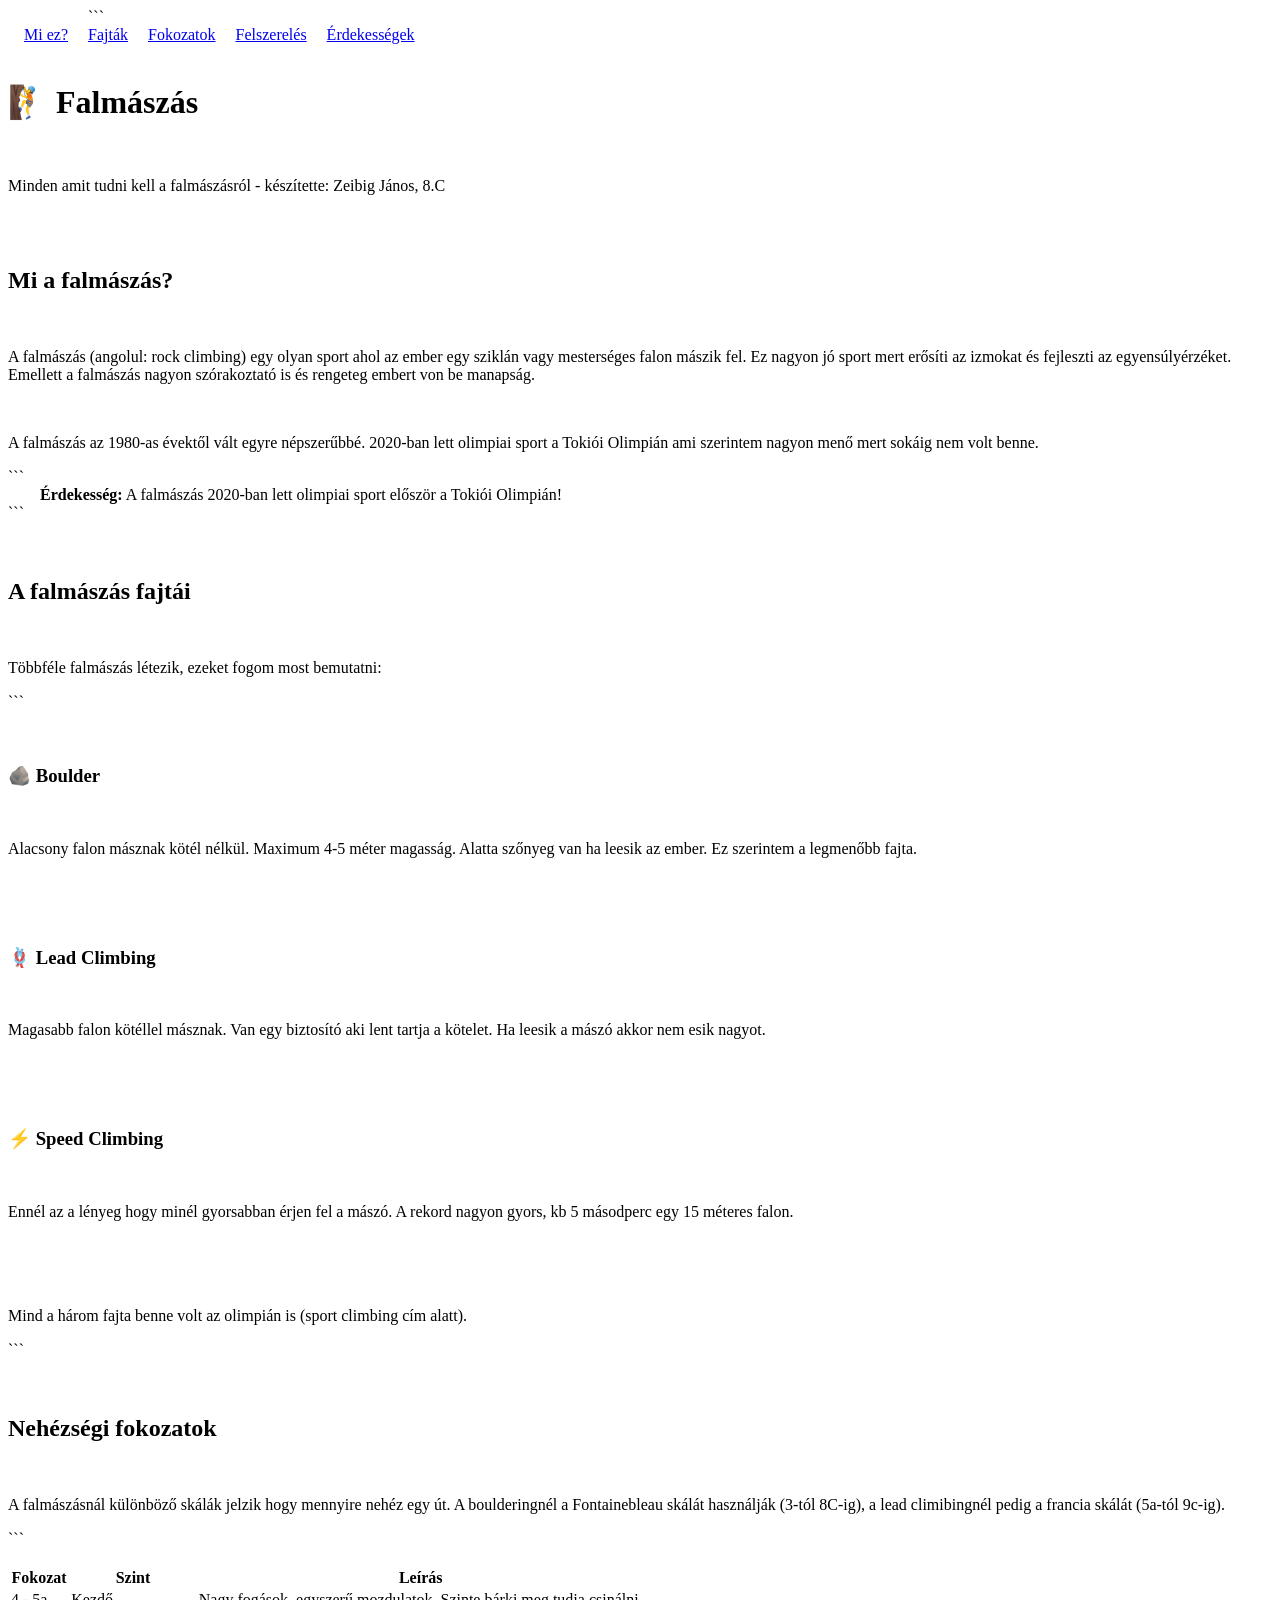
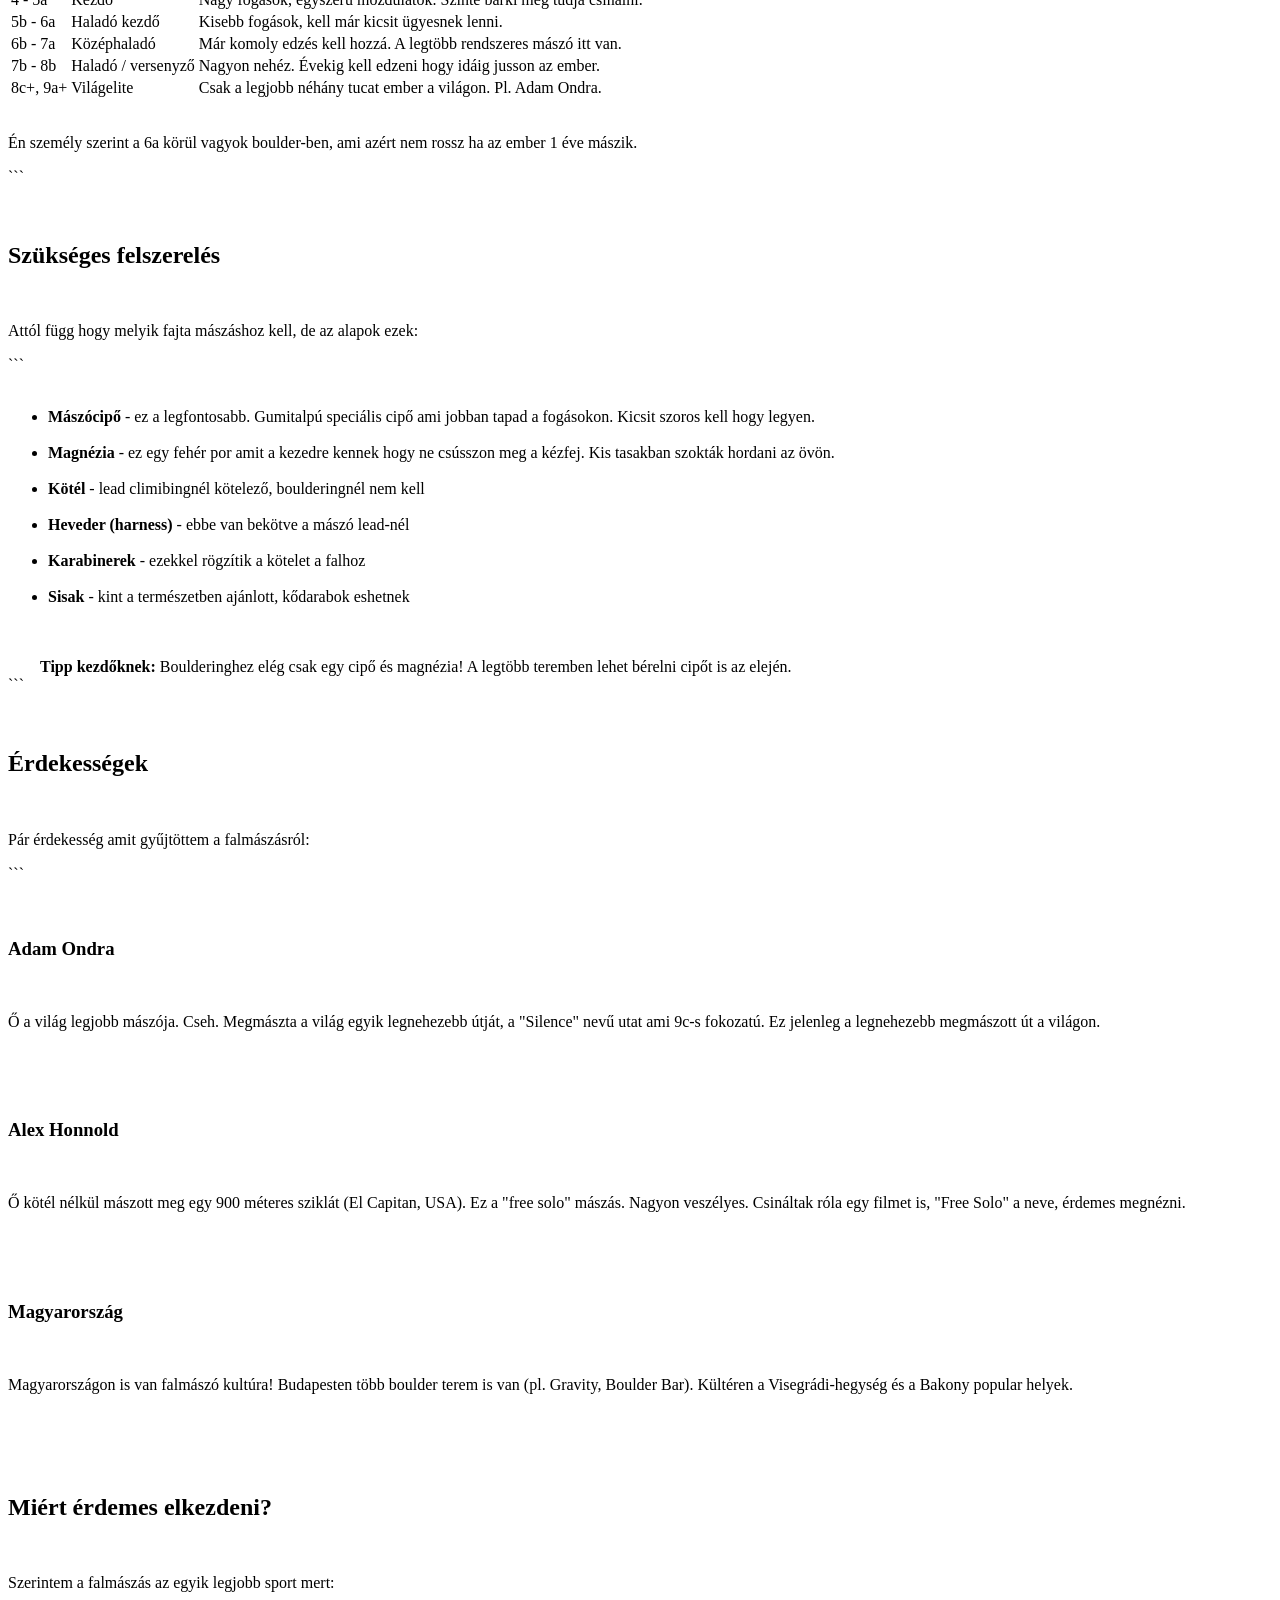
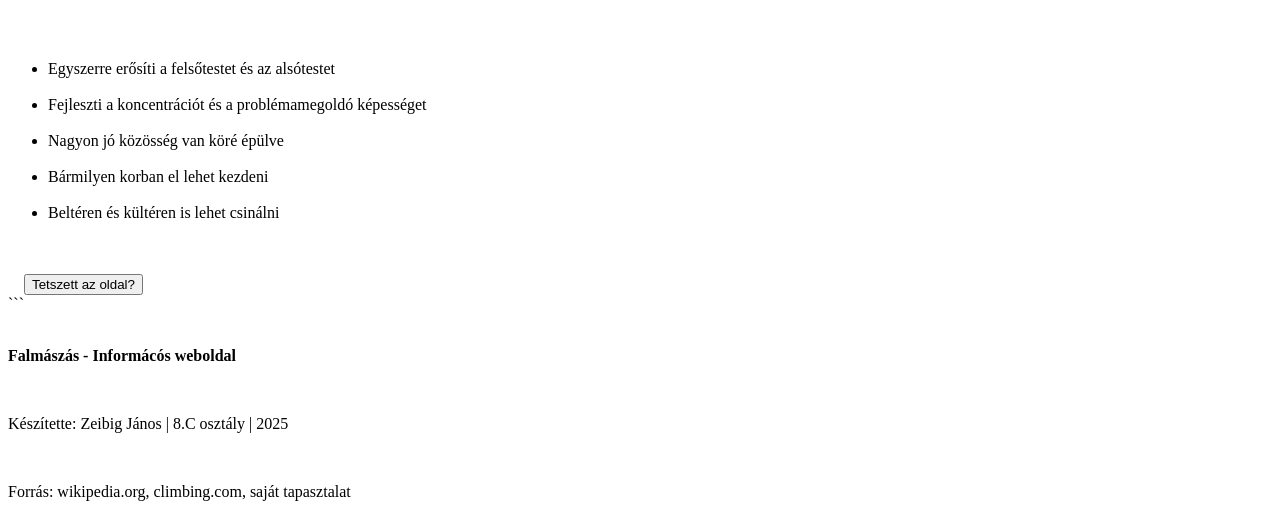
==== fooldal.html @ ab5c80c1 "Create initial HTML structure for climbing website" ====
<!DOCTYPE html>

<html lang="hu">
<head>
    <meta charset="UTF-8">
    <meta name="viewport" content="width=device-width, initial-scale=1.0">
    <title>Falmászás - az én weboldalam</title>
    <style>
        body {
            font-family: Arial, sans-serif;
            margin: 0;
            padding: 0;
            background-color: #f0f0f0;
        }

```
    /* navigáció */
    nav {
        background-color: #2980b9;
        padding: 10px;
    }

    nav a {
        color: white;
        text-decoration: none;
        margin-right: 20px;
        font-size: 16px;
    }

    nav a:hover {
        text-decoration: underline;
    }

    /* fejléc */
    .header {
        background-color: #1a5276;
        color: white;
        text-align: center;
        padding: 60px 20px;
    }

    .header h1 {
        font-size: 48px;
        margin-bottom: 10px;
    }

    .header p {
        font-size: 18px;
        color: #aed6f1;
    }

    /* tartalom */
    .container {
        max-width: 900px;
        margin: 0 auto;
        padding: 20px;
    }

    h2 {
        color: #1a5276;
        border-bottom: 2px solid #2980b9;
        padding-bottom: 5px;
    }

    p {
        line-height: 1.6;
        color: #333;
    }

    /* kártyák */
    .cards {
        display: flex;
        gap: 15px;
        flex-wrap: wrap;
        margin: 20px 0;
    }

    .card {
        background: white;
        border: 1px solid #ccc;
        border-radius: 8px;
        padding: 20px;
        flex: 1;
        min-width: 200px;
        box-shadow: 2px 2px 5px rgba(0,0,0,0.1);
    }

    .card h3 {
        color: #2980b9;
        margin-top: 0;
    }

    /* táblázat */
    table {
        width: 100%;
        border-collapse: collapse;
        margin: 20px 0;
        background: white;
    }

    table th {
        background-color: #2980b9;
        color: white;
        padding: 10px;
        text-align: left;
    }

    table td {
        padding: 10px;
        border: 1px solid #ddd;
    }

    table tr:nth-child(even) {
        background-color: #f9f9f9;
    }

    /* lista */
    ul {
        line-height: 2;
        color: #333;
    }

    /* szekciók felváltva */
    .section-white {
        background: white;
        padding: 30px 0;
    }

    .section-gray {
        background: #ecf0f1;
        padding: 30px 0;
    }

    /* footer */
    footer {
        background-color: #1a5276;
        color: white;
        text-align: center;
        padding: 20px;
        margin-top: 40px;
    }

    footer p {
        color: #aed6f1;
        margin: 5px 0;
    }

    /* gomb */
    .gomb {
        background-color: #2980b9;
        color: white;
        border: none;
        padding: 10px 25px;
        border-radius: 5px;
        cursor: pointer;
        font-size: 16px;
        margin-top: 10px;
    }

    .gomb:hover {
        background-color: #1a5276;
    }

    .highlight {
        background-color: #d6eaf8;
        border-left: 4px solid #2980b9;
        padding: 10px 15px;
        margin: 15px 0;
    }
</style>
```

</head>
<body>

<!-- navigáció -->

<nav>
    <a href="#miez">Mi ez?</a>
    <a href="#fajtak">Fajták</a>
    <a href="#fokozatok">Fokozatok</a>
    <a href="#felszereles">Felszerelés</a>
    <a href="#erdekessegek">Érdekességek</a>
</nav>

<!-- fejléc -->

<div class="header">
    <h1>🧗 Falmászás</h1>
    <p>Minden amit tudni kell a falmászásról - készítette: Zeibig János, 8.C</p>
</div>

<!-- MI EZ -->

<div class="section-white" id="miez">
    <div class="container">
        <h2>Mi a falmászás?</h2>
        <p>A falmászás (angolul: rock climbing) egy olyan sport ahol az ember egy sziklán vagy mesterséges falon mászik fel. Ez nagyon jó sport mert erősíti az izmokat és fejleszti az egyensúlyérzéket. Emellett a falmászás nagyon szórakoztató is és rengeteg embert von be manapság.</p>
        <p>A falmászás az 1980-as évektől vált egyre népszerűbbé. 2020-ban lett olimpiai sport a Tokiói Olimpián ami szerintem nagyon menő mert sokáig nem volt benne.</p>

```
    <div class="highlight">
        <strong>Érdekesség:</strong> A falmászás 2020-ban lett olimpiai sport először a Tokiói Olimpián!
    </div>

</div>
```

</div>

<!-- FAJTÁK -->

<div class="section-gray" id="fajtak">
    <div class="container">
        <h2>A falmászás fajtái</h2>
        <p>Többféle falmászás létezik, ezeket fogom most bemutatni:</p>

```
    <div class="cards">
        <div class="card">
            <h3>🪨 Boulder</h3>
            <p>Alacsony falon másznak kötél nélkül. Maximum 4-5 méter magasság. Alatta szőnyeg van ha leesik az ember. Ez szerintem a legmenőbb fajta.</p>
        </div>
        <div class="card">
            <h3>🪢 Lead Climbing</h3>
            <p>Magasabb falon kötéllel másznak. Van egy biztosító aki lent tartja a kötelet. Ha leesik a mászó akkor nem esik nagyot.</p>
        </div>
        <div class="card">
            <h3>⚡ Speed Climbing</h3>
            <p>Ennél az a lényeg hogy minél gyorsabban érjen fel a mászó. A rekord nagyon gyors, kb 5 másodperc egy 15 méteres falon.</p>
        </div>
    </div>

    <p>Mind a három fajta benne volt az olimpián is (sport climbing cím alatt).</p>
</div>
```

</div>

<!-- FOKOZATOK -->

<div class="section-white" id="fokozatok">
    <div class="container">
        <h2>Nehézségi fokozatok</h2>
        <p>A falmászásnál különböző skálák jelzik hogy mennyire nehéz egy út. A boulderingnél a Fontainebleau skálát használják (3-tól 8C-ig), a lead climibingnél pedig a francia skálát (5a-tól 9c-ig).</p>

```
    <table>
        <tr>
            <th>Fokozat</th>
            <th>Szint</th>
            <th>Leírás</th>
        </tr>
        <tr>
            <td>4 - 5a</td>
            <td>Kezdő</td>
            <td>Nagy fogások, egyszerű mozdulatok. Szinte bárki meg tudja csinálni.</td>
        </tr>
        <tr>
            <td>5b - 6a</td>
            <td>Haladó kezdő</td>
            <td>Kisebb fogások, kell már kicsit ügyesnek lenni.</td>
        </tr>
        <tr>
            <td>6b - 7a</td>
            <td>Középhaladó</td>
            <td>Már komoly edzés kell hozzá. A legtöbb rendszeres mászó itt van.</td>
        </tr>
        <tr>
            <td>7b - 8b</td>
            <td>Haladó / versenyző</td>
            <td>Nagyon nehéz. Évekig kell edzeni hogy idáig jusson az ember.</td>
        </tr>
        <tr>
            <td>8c+, 9a+</td>
            <td>Világelite</td>
            <td>Csak a legjobb néhány tucat ember a világon. Pl. Adam Ondra.</td>
        </tr>
    </table>

    <p>Én személy szerint a 6a körül vagyok boulder-ben, ami azért nem rossz ha az ember 1 éve mászik.</p>
</div>
```

</div>

<!-- FELSZERELÉS -->

<div class="section-gray" id="felszereles">
    <div class="container">
        <h2>Szükséges felszerelés</h2>
        <p>Attól függ hogy melyik fajta mászáshoz kell, de az alapok ezek:</p>

```
    <ul>
        <li><strong>Mászócipő</strong> - ez a legfontosabb. Gumitalpú speciális cipő ami jobban tapad a fogásokon. Kicsit szoros kell hogy legyen.</li>
        <li><strong>Magnézia</strong> - ez egy fehér por amit a kezedre kennek hogy ne csússzon meg a kézfej. Kis tasakban szokták hordani az övön.</li>
        <li><strong>Kötél</strong> - lead climibingnél kötelező, boulderingnél nem kell</li>
        <li><strong>Heveder (harness)</strong> - ebbe van bekötve a mászó lead-nél</li>
        <li><strong>Karabinerek</strong> - ezekkel rögzítik a kötelet a falhoz</li>
        <li><strong>Sisak</strong> - kint a természetben ajánlott, kődarabok eshetnek</li>
    </ul>

    <div class="highlight">
        <strong>Tipp kezdőknek:</strong> Boulderinghez elég csak egy cipő és magnézia! A legtöbb teremben lehet bérelni cipőt is az elején.
    </div>

</div>
```

</div>

<!-- ÉRDEKESSÉGEK -->

<div class="section-white" id="erdekessegek">
    <div class="container">
        <h2>Érdekességek</h2>
        <p>Pár érdekesség amit gyűjtöttem a falmászásról:</p>

```
    <div class="cards">
        <div class="card">
            <h3>Adam Ondra</h3>
            <p>Ő a világ legjobb mászója. Cseh. Megmászta a világ egyik legnehezebb útját, a "Silence" nevű utat ami 9c-s fokozatú. Ez jelenleg a legnehezebb megmászott út a világon.</p>
        </div>
        <div class="card">
            <h3>Alex Honnold</h3>
            <p>Ő kötél nélkül mászott meg egy 900 méteres sziklát (El Capitan, USA). Ez a "free solo" mászás. Nagyon veszélyes. Csináltak róla egy filmet is, "Free Solo" a neve, érdemes megnézni.</p>
        </div>
        <div class="card">
            <h3>Magyarország</h3>
            <p>Magyarországon is van falmászó kultúra! Budapesten több boulder terem is van (pl. Gravity, Boulder Bar). Kültéren a Visegrádi-hegység és a Bakony popular helyek.</p>
        </div>
    </div>

    <h2 style="margin-top: 30px;">Miért érdemes elkezdeni?</h2>
    <p>Szerintem a falmászás az egyik legjobb sport mert:</p>
    <ul>
        <li>Egyszerre erősíti a felsőtestet és az alsótestet</li>
        <li>Fejleszti a koncentrációt és a problémamegoldó képességet</li>
        <li>Nagyon jó közösség van köré épülve</li>
        <li>Bármilyen korban el lehet kezdeni</li>
        <li>Beltéren és kültéren is lehet csinálni</li>
    </ul>

    <br>
    <button class="gomb" onclick="alert('Köszönöm hogy elolvastad! :)')">Tetszett az oldal?</button>
</div>
```

</div>

<!-- FOOTER -->

<footer>
    <p><strong>Falmászás - Informácós weboldal</strong></p>
    <p>Készítette: Zeibig János | 8.C osztály | 2025</p>
    <p>Forrás: wikipedia.org, climbing.com, saját tapasztalat</p>
</footer>

</body>
</html>
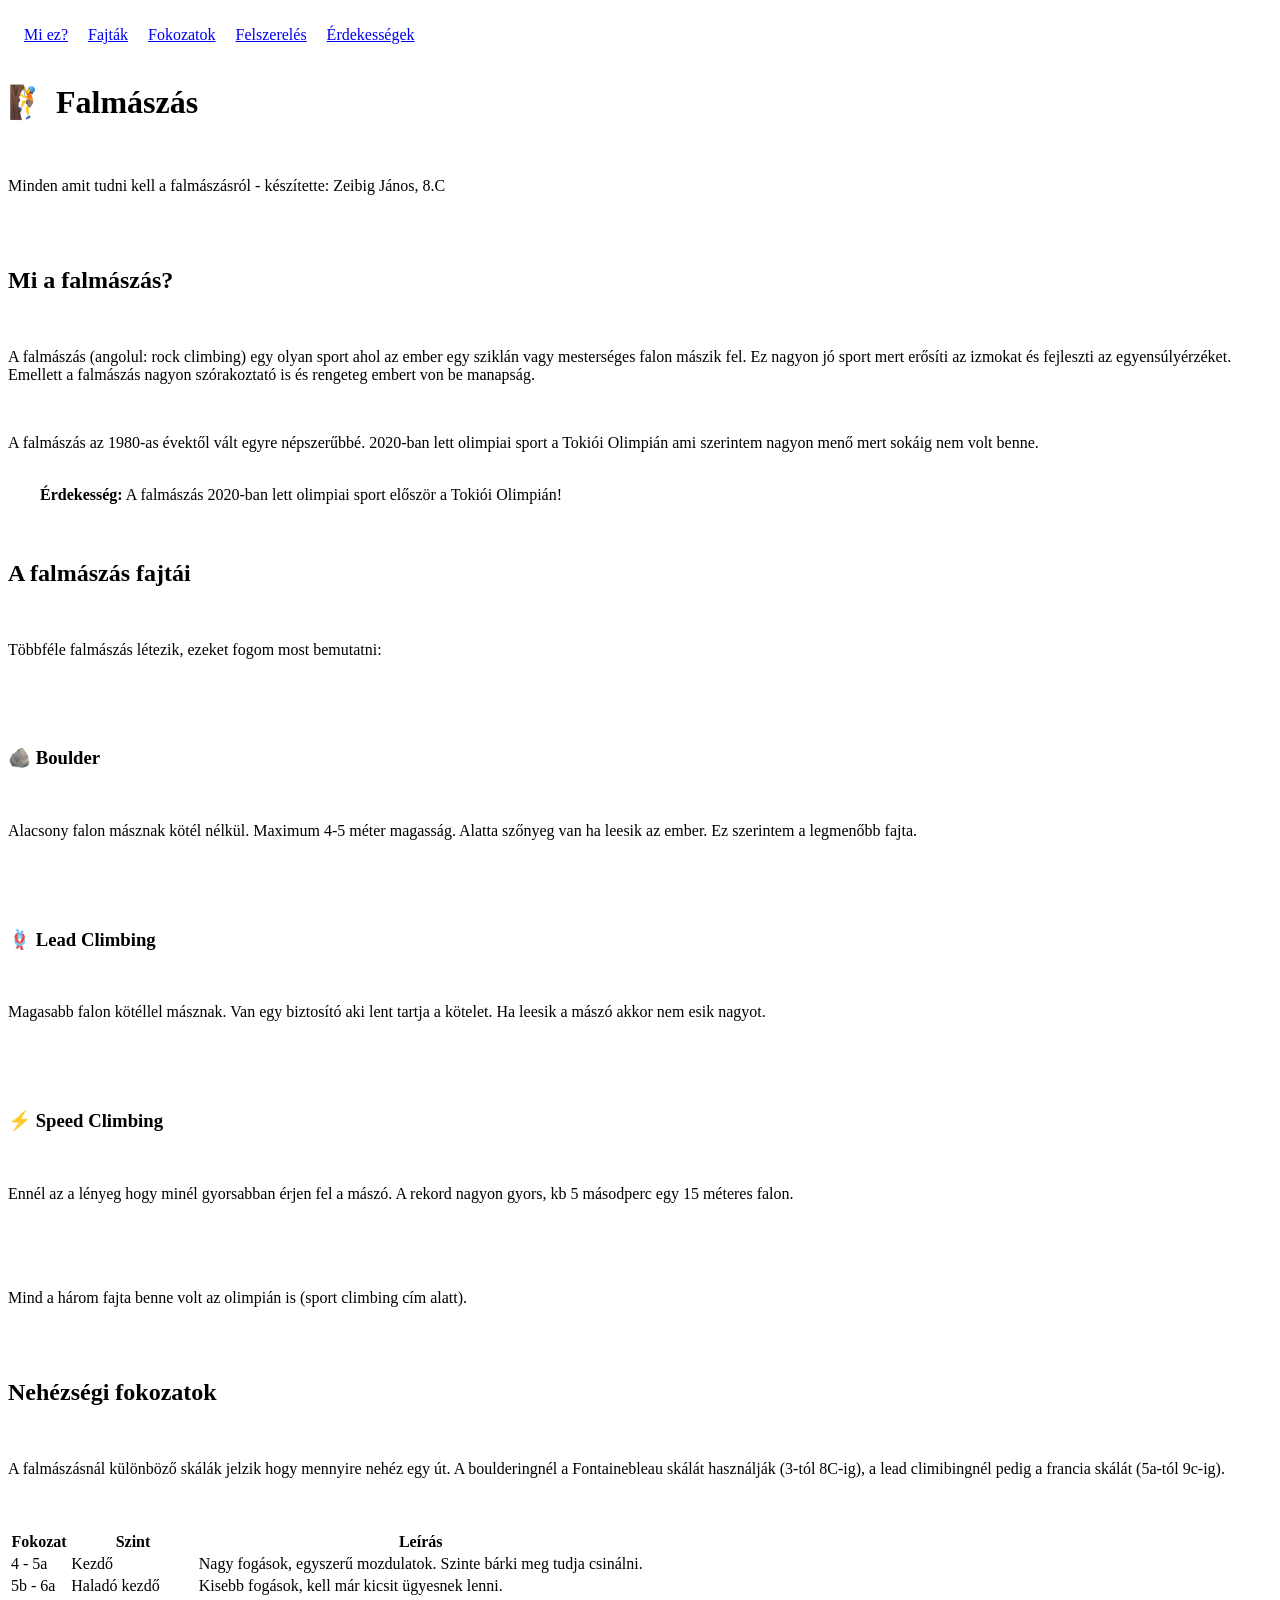
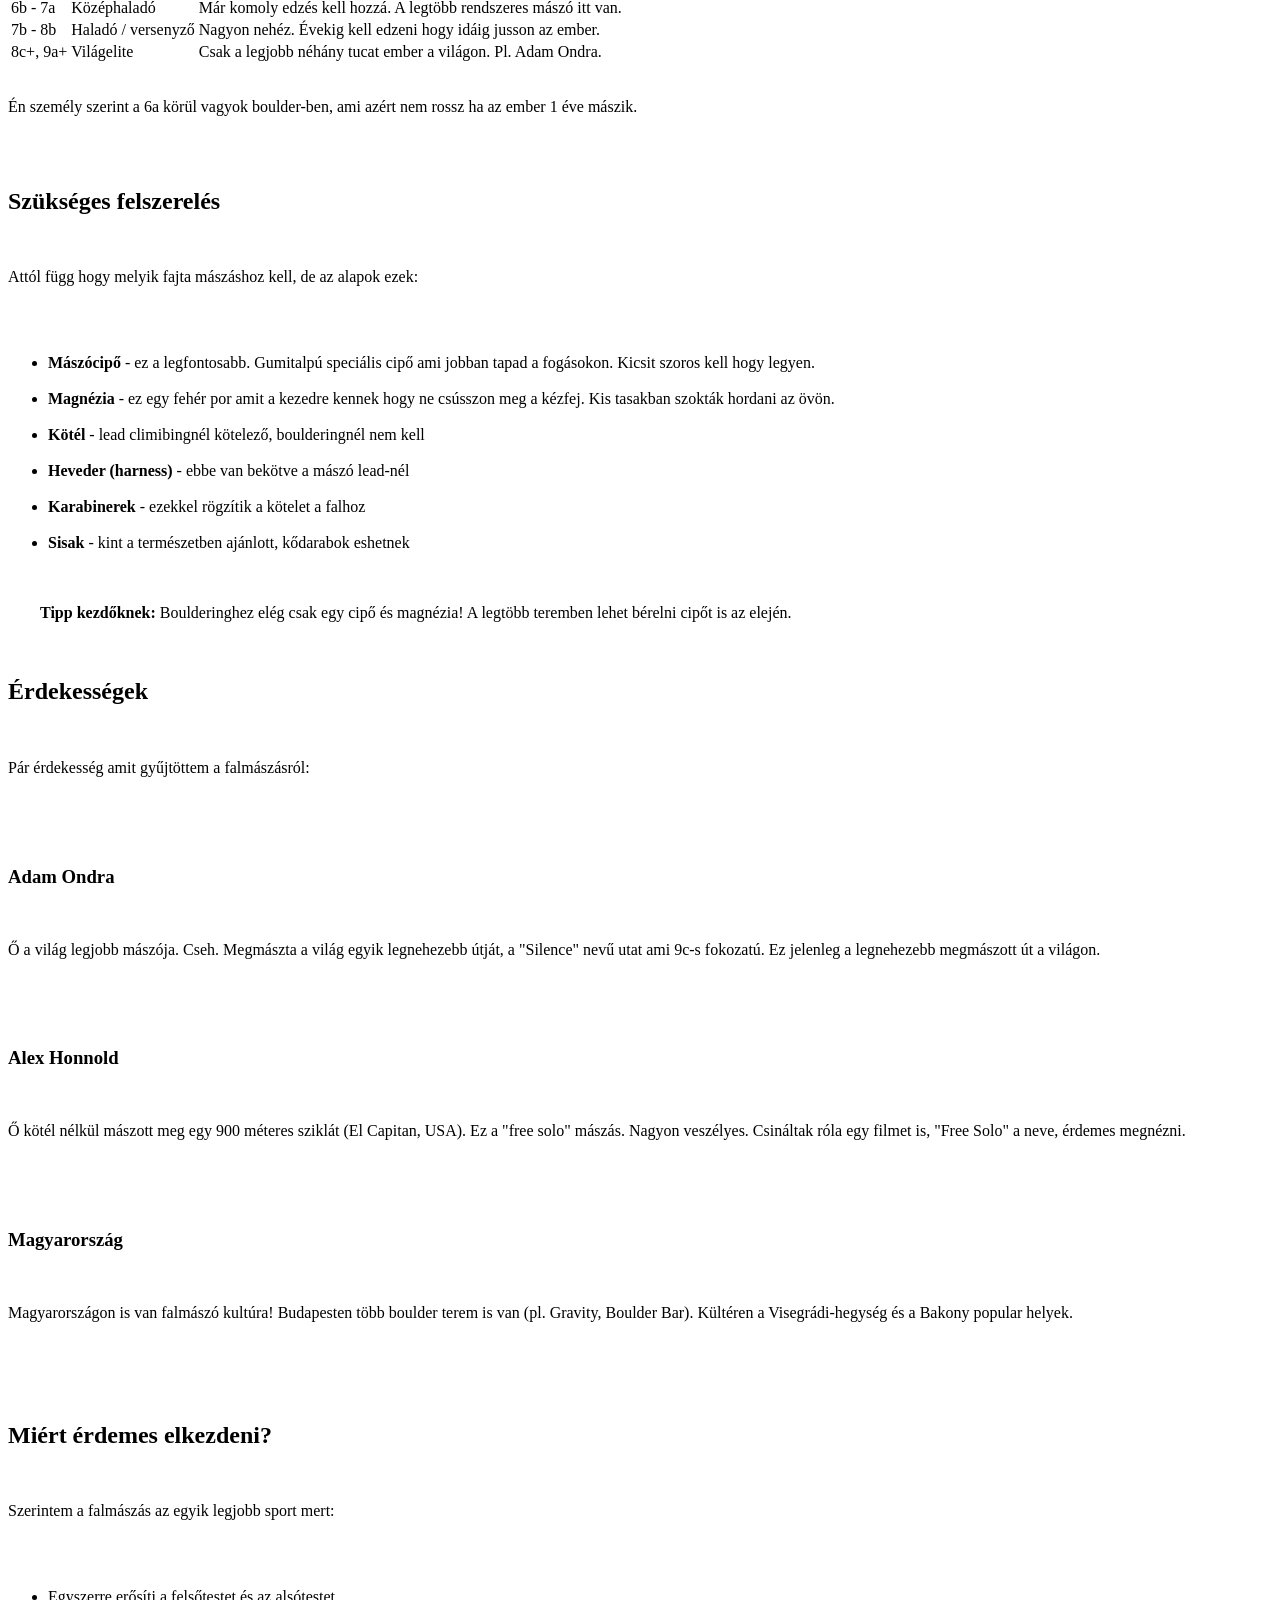
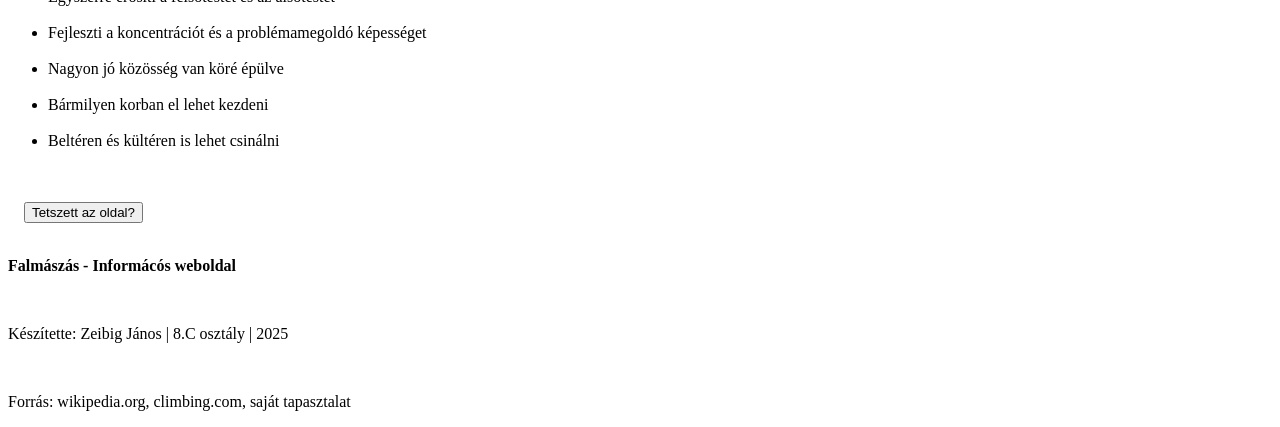
==== commit 71b33a56: "Fix HTML syntax and add index.html for Vercel Remove stray markdown ``` fences scattered through foo" ====
--- a/fooldal.html
+++ b/fooldal.html
@@ -13,7 +13,6 @@
             background-color: #f0f0f0;
         }
 
-```
     /* navigáció */
     nav {
         background-color: #2980b9;
@@ -168,7 +167,6 @@
         margin: 15px 0;
     }
 </style>
-```
 
 </head>
 <body>
@@ -198,13 +196,11 @@
         <p>A falmászás (angolul: rock climbing) egy olyan sport ahol az ember egy sziklán vagy mesterséges falon mászik fel. Ez nagyon jó sport mert erősíti az izmokat és fejleszti az egyensúlyérzéket. Emellett a falmászás nagyon szórakoztató is és rengeteg embert von be manapság.</p>
         <p>A falmászás az 1980-as évektől vált egyre népszerűbbé. 2020-ban lett olimpiai sport a Tokiói Olimpián ami szerintem nagyon menő mert sokáig nem volt benne.</p>
 
-```
     <div class="highlight">
         <strong>Érdekesség:</strong> A falmászás 2020-ban lett olimpiai sport először a Tokiói Olimpián!
     </div>
 
 </div>
-```
 
 </div>
 
@@ -215,7 +211,6 @@
         <h2>A falmászás fajtái</h2>
         <p>Többféle falmászás létezik, ezeket fogom most bemutatni:</p>
 
-```
     <div class="cards">
         <div class="card">
             <h3>🪨 Boulder</h3>
@@ -233,7 +228,6 @@
 
     <p>Mind a három fajta benne volt az olimpián is (sport climbing cím alatt).</p>
 </div>
-```
 
 </div>
 
@@ -244,7 +238,6 @@
         <h2>Nehézségi fokozatok</h2>
         <p>A falmászásnál különböző skálák jelzik hogy mennyire nehéz egy út. A boulderingnél a Fontainebleau skálát használják (3-tól 8C-ig), a lead climibingnél pedig a francia skálát (5a-tól 9c-ig).</p>
 
-```
     <table>
         <tr>
             <th>Fokozat</th>
@@ -280,7 +273,6 @@
 
     <p>Én személy szerint a 6a körül vagyok boulder-ben, ami azért nem rossz ha az ember 1 éve mászik.</p>
 </div>
-```
 
 </div>
 
@@ -291,7 +283,6 @@
         <h2>Szükséges felszerelés</h2>
         <p>Attól függ hogy melyik fajta mászáshoz kell, de az alapok ezek:</p>
 
-```
     <ul>
         <li><strong>Mászócipő</strong> - ez a legfontosabb. Gumitalpú speciális cipő ami jobban tapad a fogásokon. Kicsit szoros kell hogy legyen.</li>
         <li><strong>Magnézia</strong> - ez egy fehér por amit a kezedre kennek hogy ne csússzon meg a kézfej. Kis tasakban szokták hordani az övön.</li>
@@ -306,7 +297,6 @@
     </div>
 
 </div>
-```
 
 </div>
 
@@ -317,7 +307,6 @@
         <h2>Érdekességek</h2>
         <p>Pár érdekesség amit gyűjtöttem a falmászásról:</p>
 
-```
     <div class="cards">
         <div class="card">
             <h3>Adam Ondra</h3>
@@ -346,7 +335,6 @@
     <br>
     <button class="gomb" onclick="alert('Köszönöm hogy elolvastad! :)')">Tetszett az oldal?</button>
 </div>
-```
 
 </div>
 
